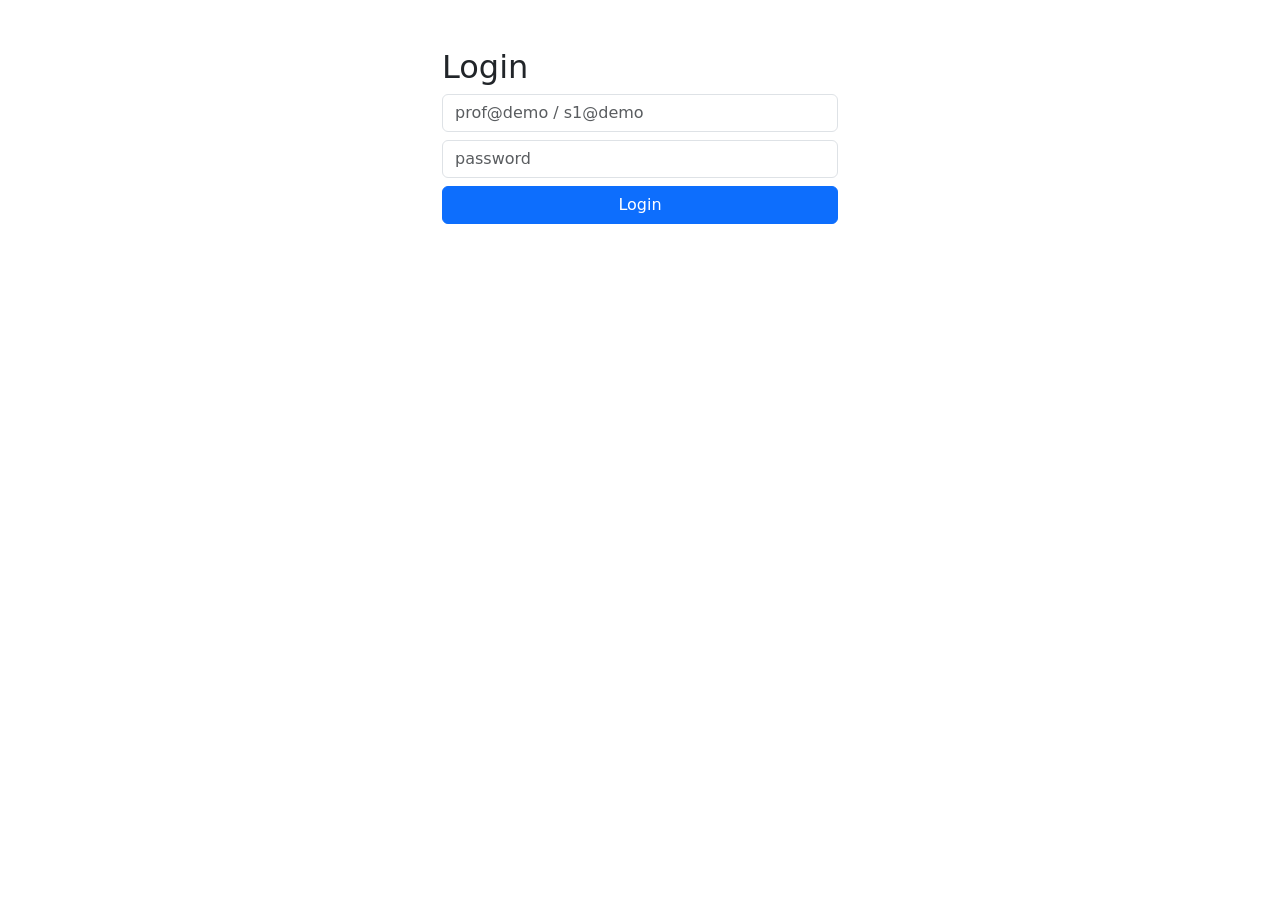
==== frontend/login.html @ d0d6d0c8 "QR+GPS attendance MVP" ====
<!doctype html><html><head><meta charset="utf-8"><meta name="viewport" content="width=device-width,initial-scale=1">
<link href="https://cdn.jsdelivr.net/npm/bootstrap@5.3.3/dist/css/bootstrap.min.css" rel="stylesheet">
<title>Login</title></head>
<body class="container py-5" style="max-width:420px">
<h2>Login</h2>
<input id="i" class="form-control mb-2" placeholder="prof@demo / s1@demo">
<input id="p" type="password" class="form-control mb-2" placeholder="password">
<button class="btn btn-primary w-100" onclick="go()">Login</button>
<p id="e" class="text-danger mt-2"></p>
<script src="config.js"></script><script src="app.js"></script>
<script>async function go(){
 try{ const j=await api("/api/auth/login",{method:"POST",body:JSON.stringify({identifier:i.value,password:p.value})});
 localStorage.setItem("token",j.token);localStorage.setItem("role",j.role);localStorage.setItem("name",j.name);
 location.href=j.role==="PROFESSOR"?"professor.html":"student.html";
 }catch(e){ document.getElementById("e").textContent=e.message; }
}</script></body></html>
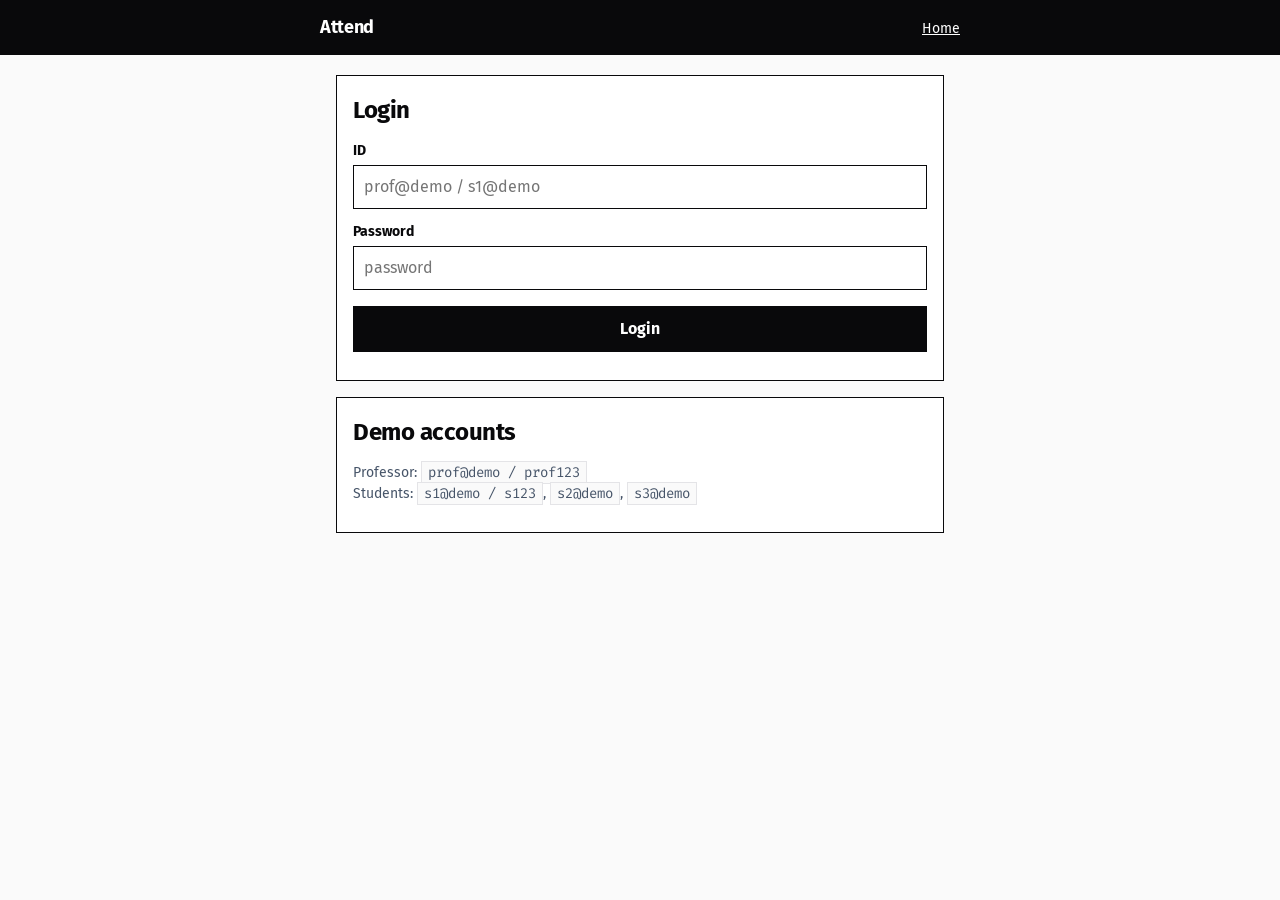
==== commit b4355e1e: "Boxy black-white UI (impeccable quieter)" ====
--- a/frontend/login.html
+++ b/frontend/login.html
@@ -1,16 +1,30 @@
-<!doctype html><html><head><meta charset="utf-8"><meta name="viewport" content="width=device-width,initial-scale=1">
-<link href="https://cdn.jsdelivr.net/npm/bootstrap@5.3.3/dist/css/bootstrap.min.css" rel="stylesheet">
-<title>Login</title></head>
-<body class="container py-5" style="max-width:420px">
+<!doctype html><html lang="en"><head><meta charset="utf-8"><meta name="viewport" content="width=device-width,initial-scale=1">
+<title>Login — Attend</title>
+<link rel="preconnect" href="https://fonts.googleapis.com">
+<link href="https://fonts.googleapis.com/css2?family=Fira+Code:wght@400;700&family=Fira+Sans:wght@400;700&display=swap" rel="stylesheet">
+<link href="style.css" rel="stylesheet"></head>
+<body>
+<header class="masthead"><div class="wrap"><h1>Attend</h1><a href="index.html">Home</a></div></header>
+<main class="page">
+<div class="box">
 <h2>Login</h2>
-<input id="i" class="form-control mb-2" placeholder="prof@demo / s1@demo">
-<input id="p" type="password" class="form-control mb-2" placeholder="password">
-<button class="btn btn-primary w-100" onclick="go()">Login</button>
-<p id="e" class="text-danger mt-2"></p>
+<label for="i">ID</label>
+<input id="i" type="text" autocomplete="username" placeholder="prof@demo / s1@demo">
+<label for="p">Password</label>
+<input id="p" type="password" autocomplete="current-password" placeholder="password">
+<button class="btn btn-block" onclick="go()">Login</button>
+<p id="e" class="error" role="alert"></p>
+</div>
+<div class="box">
+<h2>Demo accounts</h2>
+<p class="muted">Professor: <code>prof@demo / prof123</code><br>Students: <code>s1@demo / s123</code>, <code>s2@demo</code>, <code>s3@demo</code></p>
+</div>
+</main>
 <script src="config.js"></script><script src="app.js"></script>
 <script>async function go(){
+ const btn=document.querySelector(".btn"); btn.disabled=true; btn.textContent="Logging in…";
  try{ const j=await api("/api/auth/login",{method:"POST",body:JSON.stringify({identifier:i.value,password:p.value})});
  localStorage.setItem("token",j.token);localStorage.setItem("role",j.role);localStorage.setItem("name",j.name);
  location.href=j.role==="PROFESSOR"?"professor.html":"student.html";
- }catch(e){ document.getElementById("e").textContent=e.message; }
+ }catch(e){ document.getElementById("e").textContent=e.message+". Check the ID/password and try again."; btn.disabled=false; btn.textContent="Login"; }
 }</script></body></html>
--- a/frontend/style.css
+++ b/frontend/style.css
@@ -0,0 +1,154 @@
+/* Attend — classic boxy black/white UI.
+   Tokens from ui-ux-pro-max design system (Minimalism/Swiss, zinc monochrome).
+   Brief pins strict B/W: no accent color. Destructive red used for errors only. */
+:root {
+  --ink: #09090B;
+  --primary: #18181B;
+  --paper: #FFFFFF;
+  --bg: #FAFAFA;
+  --hairline: #E4E4E7;
+  --muted: #475569;
+  --danger: #DC2626;
+  --font-body: "Fira Sans", -apple-system, "Segoe UI", Roboto, Arial, sans-serif;
+  --font-mono: "Fira Code", ui-monospace, SFMono-Regular, Menlo, Consolas, monospace;
+}
+* { box-sizing: border-box; }
+html { -webkit-text-size-adjust: 100%; }
+body {
+  margin: 0;
+  background: var(--bg);
+  color: var(--ink);
+  font-family: var(--font-body);
+  font-size: 16px;
+  line-height: 1.5;
+}
+::selection { background: var(--ink); color: var(--paper); }
+
+/* Masthead: one black anchor bar per page. */
+.masthead {
+  background: var(--ink);
+  color: var(--paper);
+  padding: 14px 16px;
+}
+.masthead .wrap {
+  max-width: 640px;
+  margin: 0 auto;
+  display: flex;
+  align-items: baseline;
+  justify-content: space-between;
+  gap: 12px;
+}
+.masthead h1 { font-size: 18px; margin: 0; font-weight: 700; letter-spacing: -0.02em; }
+.masthead a { color: var(--paper); font-size: 14px; }
+.masthead a:focus-visible { outline: 2px solid var(--paper); outline-offset: 2px; }
+
+/* Page column. */
+.page { max-width: 640px; margin: 0 auto; padding: 20px 16px 48px; }
+
+/* Box: the only container. Flat, square, 1px black border. */
+.box {
+  background: var(--paper);
+  border: 1px solid var(--ink);
+  border-radius: 0;
+  padding: 16px;
+  margin: 0 0 16px 0;
+}
+.box > h2:first-child { margin-top: 0; }
+h2 { font-size: 24px; letter-spacing: -0.02em; margin: 0 0 12px 0; }
+p { margin: 0 0 12px 0; }
+.muted { color: var(--muted); font-size: 14px; }
+code, .token {
+  font-family: var(--font-mono);
+  font-size: 14px;
+  background: var(--bg);
+  border: 1px solid var(--hairline);
+  padding: 1px 6px;
+  border-radius: 0;
+}
+.num { font-variant-numeric: tabular-nums; }
+
+/* Forms: real labels, 44px targets, square black-bordered inputs. */
+label {
+  display: block;
+  font-size: 14px;
+  font-weight: 700;
+  margin: 12px 0 4px 0;
+}
+label:first-child { margin-top: 0; }
+input[type="text"], input[type="password"], input[type="number"] {
+  display: block;
+  width: 100%;
+  min-height: 44px;
+  padding: 8px 10px;
+  font: inherit;
+  color: var(--ink);
+  background: var(--paper);
+  border: 1px solid var(--ink);
+  border-radius: 0;
+}
+input:focus-visible {
+  outline: 2px solid var(--ink);
+  outline-offset: 1px;
+}
+.row { display: flex; gap: 12px; flex-wrap: wrap; }
+.row > div { flex: 1 1 160px; min-width: 0; }
+
+/* Buttons: one loud voice (black), one quiet voice (white/black border). */
+.btn {
+  display: inline-block;
+  min-height: 44px;
+  padding: 10px 18px;
+  font: inherit;
+  font-weight: 700;
+  text-decoration: none;
+  cursor: pointer;
+  border-radius: 0;
+  border: 1px solid var(--ink);
+  background: var(--ink);
+  color: var(--paper);
+}
+.btn-quiet { background: var(--paper); color: var(--ink); }
+.btn-block { display: block; width: 100%; margin-top: 16px; }
+.btn-row { display: flex; gap: 12px; flex-wrap: wrap; margin-top: 12px; }
+.btn:focus-visible, a:focus-visible {
+  outline: 2px solid var(--ink);
+  outline-offset: 2px;
+}
+.btn[disabled] { opacity: 0.55; cursor: default; }
+
+/* Status + error. Errors name problem + recovery (craft floor: copy). */
+.status {
+  border: 1px solid var(--ink);
+  padding: 10px 12px;
+  margin-top: 12px;
+  font-weight: 700;
+}
+.error { color: var(--danger); font-weight: 700; margin-top: 12px; }
+
+/* Records: bordered table, black header row. */
+table.records { width: 100%; border-collapse: collapse; margin-top: 12px; }
+table.records th, table.records td {
+  border: 1px solid var(--ink);
+  padding: 8px 10px;
+  text-align: left;
+  font-size: 15px;
+}
+table.records th { background: var(--ink); color: var(--paper); }
+table.records td.num { font-family: var(--font-mono); font-size: 14px; }
+ul.records { list-style: none; margin: 12px 0 0 0; padding: 0; }
+ul.records li {
+  border: 1px solid var(--ink);
+  border-top-width: 0;
+  padding: 8px 10px;
+}
+ul.records li:first-child { border-top-width: 1px; }
+
+/* QR sits in a plain bordered box. */
+.qr { border: 1px solid var(--ink); padding: 12px; display: inline-block; margin: 12px 0; }
+.qr img { display: block; }
+.countdown { font-family: var(--font-mono); font-weight: 700; }
+
+@media (max-width: 480px) {
+  .page { padding: 16px 12px 40px; }
+  .btn-row .btn { flex: 1 1 100%; text-align: center; }
+}
